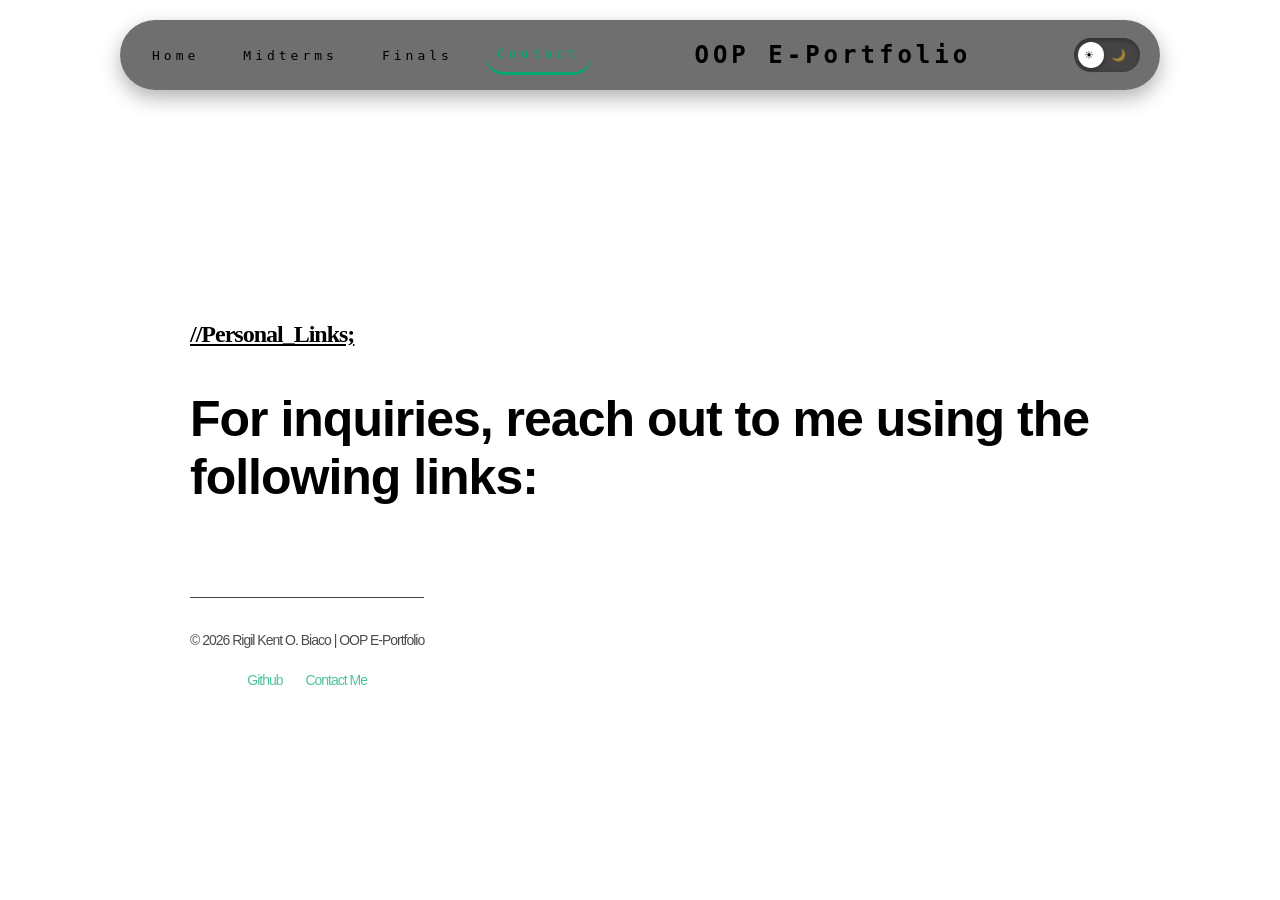
==== contact.html @ 79f82ad2 "Update contact.html" ====
<!DOCTYPE html>
<html lang="en">
<head>
  <meta charset="UTF-8">
  <title>E-Portfolio</title>
  <link href="https://db.onlinewebfonts.com/c/5f21b8d13dad527377311ec2d5388bdf?family=Ndot+55" rel="stylesheet">
  <link href="https://fonts.googleapis.com/css2?family=Courier+Prime:wght@400;700&display=swap" rel="stylesheet">
  <link rel="stylesheet" href="style.css">
  <script>
    (function() {
      const savedTheme = localStorage.getItem('theme');
      if (savedTheme === 'dark') {
        document.documentElement.classList.add('dark-theme');
      }
    })();
  </script>
</head>
<body>
  <header>
    <div class="topnav">
      <div class="nav-left">
        <a href="index.html">Home</a>
        <a href="midterms.html">Midterms</a>
        <a href="finals.html">Finals</a>
        <a class="active" href="contact.html">Contact</a>
      </div>

      <h2>OOP E-Portfolio</h2>
      
      <div class="nav-right">
        <label class="switch">
          <input type="checkbox" id="dark-mode-toggle" onclick="toggleDarkMode()">
          <span class="slider"></span>
        </label>
      </div>
    </div>
  </header>

  <section class ="about-section">
      <div class ="about-container">
        <h2 style="text-align: center; font-size: 24px; font-family: 'Ndot 55'; text-decoration: underline; margin-bottom: 0">//Personal_Links;</h2>
          <h1 style="font-size: 50px; font-family: 'Ndot 55', sans-serif;">For inquiries, reach out to me using the following links:</h1>
            <div class="
      </div>
  </section>

  <script src="script.js"></script>
</body>
<footer>
  <div class="footer-content">
    <p>&copy; 2026 Rigil Kent O. Biaco | OOP E-Portfolio</p>
    <div class="author-links">
      <a href="https://github.com/Carthus8">Github</a>
      <a href="contact.html">Contact Me</a>
    </div>
  </div>
</footer>
</html>
---- style.css ----
body {
  font-family: 'Ndot 55', monospace;
  letter-spacing: 4px;
  display: flex;
  flex-direction: column;
  min-height: 100vh;
  margin: 0;
  background-color: var(--bg-color);
  color: var(--text-color);
  transition: 0.3s; 
}

header {
  background: transparent;
  padding: 0;
  position: relative;
  justify-content: center;
  display: flex;
  align-items: center;
  gap: 10px;
}

footer {
  width: 100%;
  padding: 20px 0;
  background-color: transparent; 
  border-top: 1px solid #444; 
  margin-top: 50px;           
}

.footer-content {
  display: flex;
  flex-direction: column;
  align-items: center;
  gap: 10px;
  font-family: 'Ndot 55', sans-serif;
  font-size: 14px;
  color: var(--text-color);
  opacity: 0.7;
}

.author-links a {
  color: #04AA6D;
  text-decoration: none;
  margin: 0 10px;
  transition: 0.3s;
}

.author-links a:hover {
  text-decoration: underline;
}
.about-section {
  display: flex;
  justify-content: center; 
  align-items: center;    
  min-height: 50vh;      
  width: 100%;
  flex: 1;
}

.about-container {
  width: 90%;              
  max-width: 75ch;        
  text-align: left;        
  font-size: 20px;
  display: flex;
  flex-direction: column;
  align-items: flex-start;
  font-family: 'Courier Prime', sans-serif;
  letter-spacing: -1px;
}

.getstartedbutton {
  background-color: #04AA6D;
  border: none;
  color: var(--text-color);
  text-align: center;
  font-size: 20px;
  padding: 15px 25px;
  width: 200px;
  transition: all 0.5s;
  cursor: pointer;
  margin: 20px;
  display: block;
  font-family: 'Ndot 55', monospace;
  border-radius: 50px;  
}

.getstartedbutton input {
  display: none;
  opacity: 0;
  width: 0;
  height: 0;
}

.getstartedbutton span {
  cursor: pointer;
  display: inline-block;
  position: relative;
  transition: 0.5s;
}

.getstartedbutton span:after {
  content: '\00bb';
  position: absolute;
  opacity: 0;
  top: 0;
  right: -20px;
  bottom: 0;
  transition: 0.5s;
}

.getstartedbutton:hover span {
  padding-right: 25px;
}

.getstartedbutton:hover span:after {
  opacity: 1;
  right: 0;
}

:root {
  --bg-color: #ffffff;
  --text-color: #000000;
}

html {
  background-color: var(--bg-color);
}

.dark-theme {
  --bg-color: #121212;
  --text-color: #ffffff;
}

.switch {
  position: relative;
  display: inline-block;
  width: 66px;
  height: 34px;
  flex-shrink: 0;
}

.switch input {
  display: none;
  opacity: 0;
  width: 0;
  height: 0;
}

.slider {
  position: absolute;
  cursor: pointer;
  top: 0;
  left: 0;
  right: 0;
  bottom: 0;
  background-color: #444;
  transition: .4s;
  border-radius: 34px;
  border: none;
  box-shadow: inset 0 2px 4px rgba(0,0,0,0.3);
}

.slider:before {
  position: absolute;
  content: "☀️";
  height: 26px;
  width: 26px;
  left: 4px;
  bottom: 4px;
  background-color: white; 
  border-radius: 50%;
  display: flex;           
  align-items: center;
  justify-content: center;
  font-size: 14px;        
  -webkit-transition: .4s;
  transition: .4s;
  z-index: 2;
  box-shadow: 0 2px 4px rgba(0,0,0,0.3); 
}

.slider:after {
  position: absolute;
  content: "🌙";
  right: 10px;    
  top: 50%;
  transform: translateY(-50%);
  font-size: 12px;
  z-index: 1;
  opacity: 0.5;
}

.slider:hover {
  opacity: 0.8;
}

input:checked + .slider {
  background-color: #04AA6D;
}

input:focus + .slider {
  box-shadow: inset 0 2px 4px rgba(0,0,0,0.3); 
  outline: none;
}

input:checked + .slider:before {
  -webkit-transform: translateX(32px);
  -ms-transform: translateX(32px);
  transform: translateX(32px);
  content: "🌙";
}

html.dark-theme .slider:before {
  background-color: #222;
  border: 1px solid #444;
  transition: background-color 0.3s ease, transform 0.3s ease;
}
  
input:checked + .slider:after {
  content: "";
}

.topnav {
  display: flex;
  align-items: center;
  height: 50px;
  justify-content: space-between;

  width: 90%;              
  max-width: 1000px;      
  margin: 20px auto;      

  padding: 10px 20px;
  border-radius: 50px;    
  background-color: #333;
  
  box-shadow: 0 8px 20px rgba(0, 0, 0, 0.3);
  background: rgba(51, 51, 51, 0.7);
  backdrop-filter: blur(10px);
}

.topnav a {
  color:  var(--text-color);
  text-align: center;
  padding: 10px 12px;
  text-decoration: none;
  font-size: 13px;
  display: flex;
  align-items: center;
  flex: 0 1 auto;
}

.topnav a:hover {
  background-color: #ddd;
  border-radius: 50px;
  color: black;
}

.topnav a.active {
  background-color: transparent;
  color: #04AA6D;
  border-bottom: 3px solid #04AA6D;
  border-radius: 50px;
  padding-bottom: 11px;
}

.nav-left {
  display: flex;
  gap: 20px;
}

.nav-right {
  display: flex;
  align-items: center;
}

content-block {
  padding: 80px 20px; 
  width: 100%;
  display: flex;
  justify-content: center;
  align-items: center;
}

.container {
  width: 90%;
  max-width: 800px; 
  margin: auto;
}

.assignment-card {
  background: rgba(255, 255, 255, 0.05); 
  border-left: 5px solid #04AA6D;
  padding: 20px;
  margin-top: 20px;
  border-radius: 8px;
}

.section-divider {
  border: 0;
  height: 1px;
  background: linear-gradient(to right, transparent, #444, transparent);
  margin: 50px 0;
}

html {
  scroll-behavior: smooth;
}

file-link {
  margin-top: 15px;
  font-family: 'Ndot 55', monospace;
  font-size: 14px;
}

.file-link a {
  color: #04AA6D;
  text-decoration: none; 
  font-weight: bold;
  transition: 0.3s;
}

.file-link a:hover {
  color: #ffffff; 
  text-decoration: underline;
}

.divider {
  border: 0;                   
  height: 1px;                
  background-color: #333;    
  margin: 40px 0;             
  width: 100%;   
  background: linear-gradient(to right, transparent, #04AA6D, transparent);
}
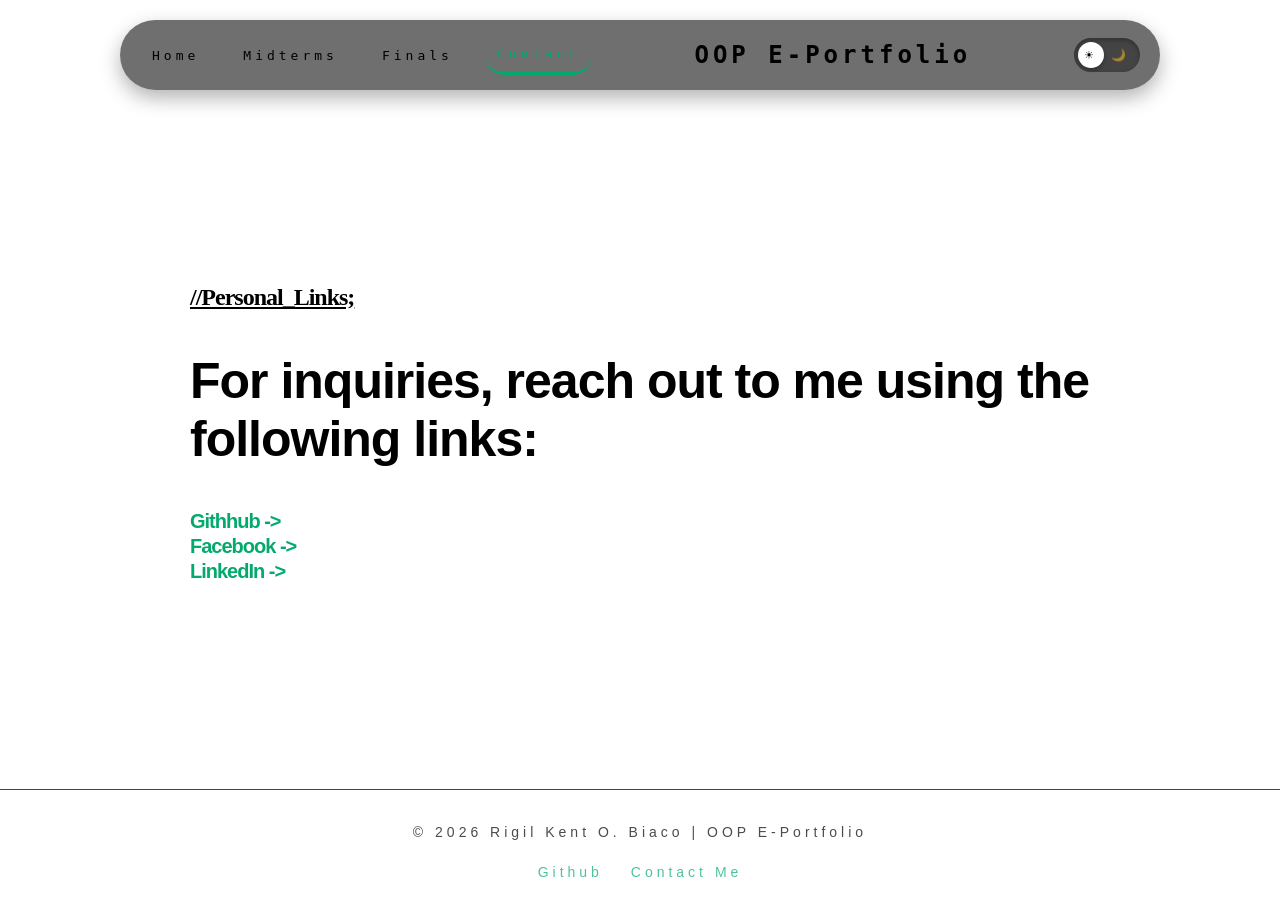
==== commit 36faa745: "Update contact.html" ====
--- a/contact.html
+++ b/contact.html
@@ -40,7 +40,15 @@
       <div class ="about-container">
         <h2 style="text-align: center; font-size: 24px; font-family: 'Ndot 55'; text-decoration: underline; margin-bottom: 0">//Personal_Links;</h2>
           <h1 style="font-size: 50px; font-family: 'Ndot 55', sans-serif;">For inquiries, reach out to me using the following links:</h1>
-            <div class="
+            <div class="file-link">
+              <a href="https://github.com/Carthus8">Githhub -></a>
+            </div>
+            <div class="file-link">
+              <a href="https://facebook.com/kent.biaco/">Facebook -></a>
+            </div>
+            <div class="file-link">
+              <a href="https://www.linkedin.com/in/rigil-kent-biaco-8456672b0">LinkedIn -></a>
+            </div>
       </div>
   </section>
 
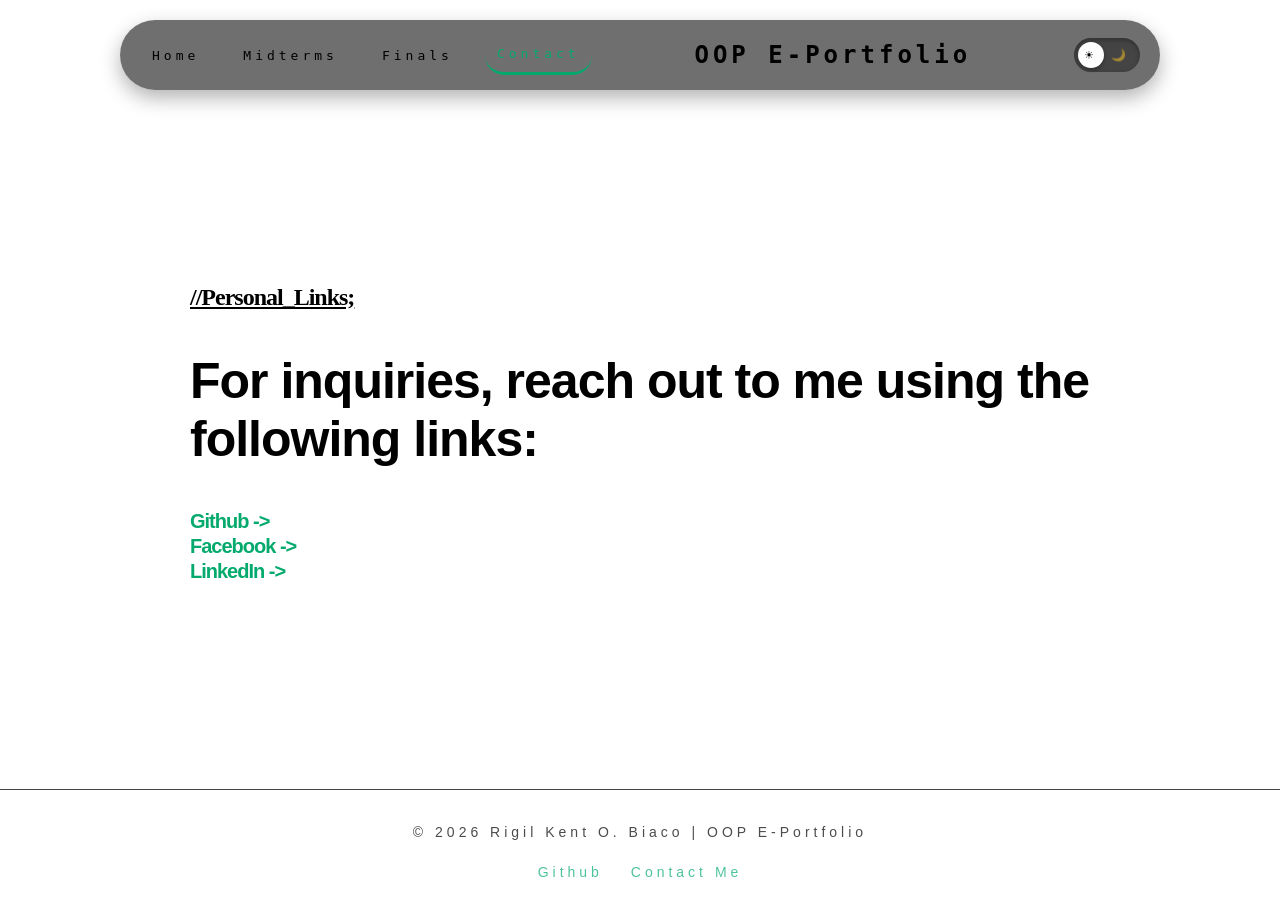
==== commit 3d5f8393: "Update contact.html" ====
--- a/contact.html
+++ b/contact.html
@@ -41,7 +41,7 @@
         <h2 style="text-align: center; font-size: 24px; font-family: 'Ndot 55'; text-decoration: underline; margin-bottom: 0">//Personal_Links;</h2>
           <h1 style="font-size: 50px; font-family: 'Ndot 55', sans-serif;">For inquiries, reach out to me using the following links:</h1>
             <div class="file-link">
-              <a href="https://github.com/Carthus8">Githhub -></a>
+              <a href="https://github.com/Carthus8">Github -></a>
             </div>
             <div class="file-link">
               <a href="https://facebook.com/kent.biaco/">Facebook -></a>
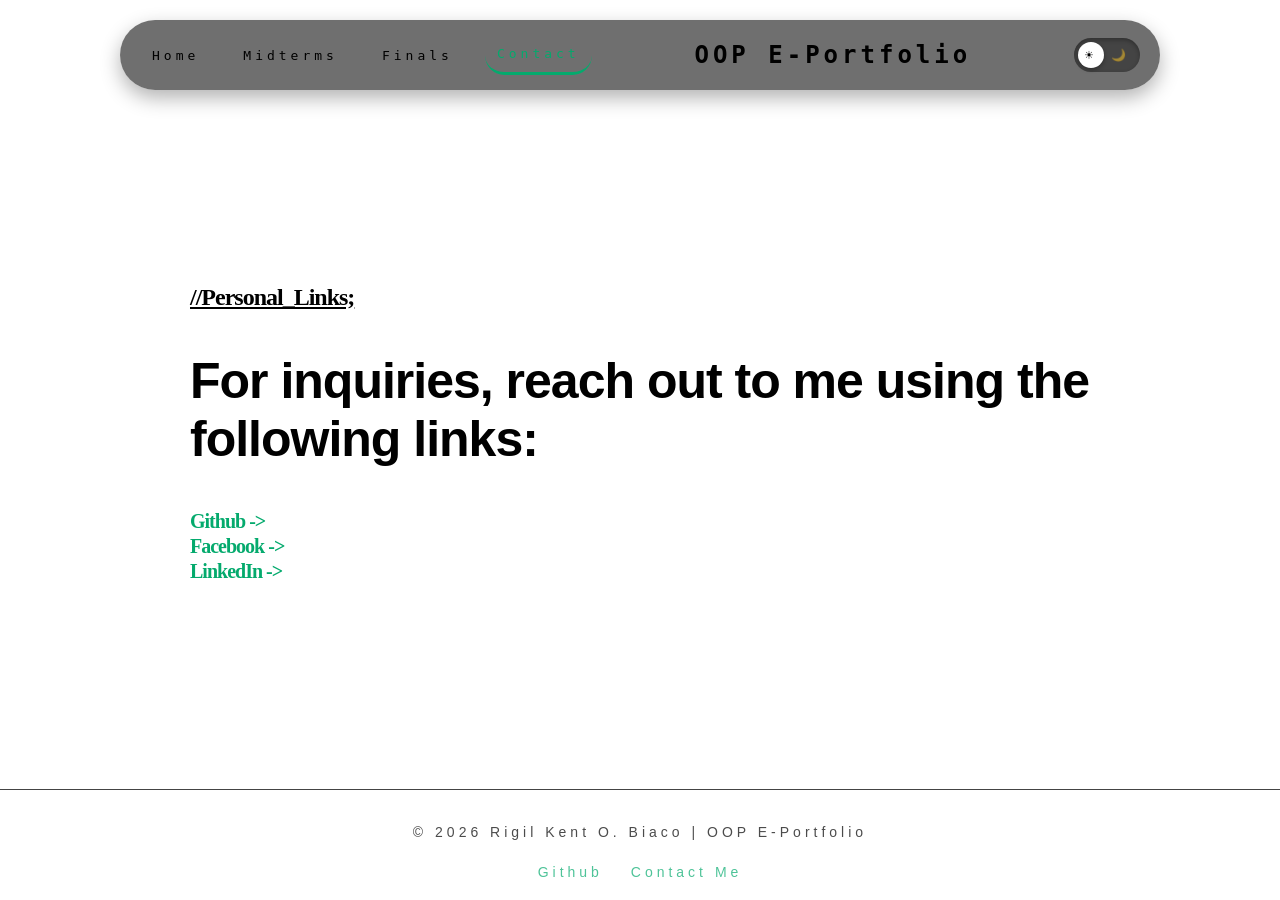
==== commit 2b380623: "Update contact.html" ====
--- a/contact.html
+++ b/contact.html
@@ -41,13 +41,13 @@
         <h2 style="text-align: center; font-size: 24px; font-family: 'Ndot 55'; text-decoration: underline; margin-bottom: 0">//Personal_Links;</h2>
           <h1 style="font-size: 50px; font-family: 'Ndot 55', sans-serif;">For inquiries, reach out to me using the following links:</h1>
             <div class="file-link">
-              <a href="https://github.com/Carthus8">Github -></a>
+              <a href="https://github.com/Carthus8" style="font-family: 'Ndot 55';">Github -></a>
             </div>
             <div class="file-link">
-              <a href="https://facebook.com/kent.biaco/">Facebook -></a>
+              <a href="https://facebook.com/kent.biaco/" style="font-family: 'Ndot 55';">Facebook -></a>
             </div>
             <div class="file-link">
-              <a href="https://www.linkedin.com/in/rigil-kent-biaco-8456672b0">LinkedIn -></a>
+              <a href="https://www.linkedin.com/in/rigil-kent-biaco-8456672b0" style="font-family: 'Ndot 55';">LinkedIn -></a>
             </div>
       </div>
   </section>
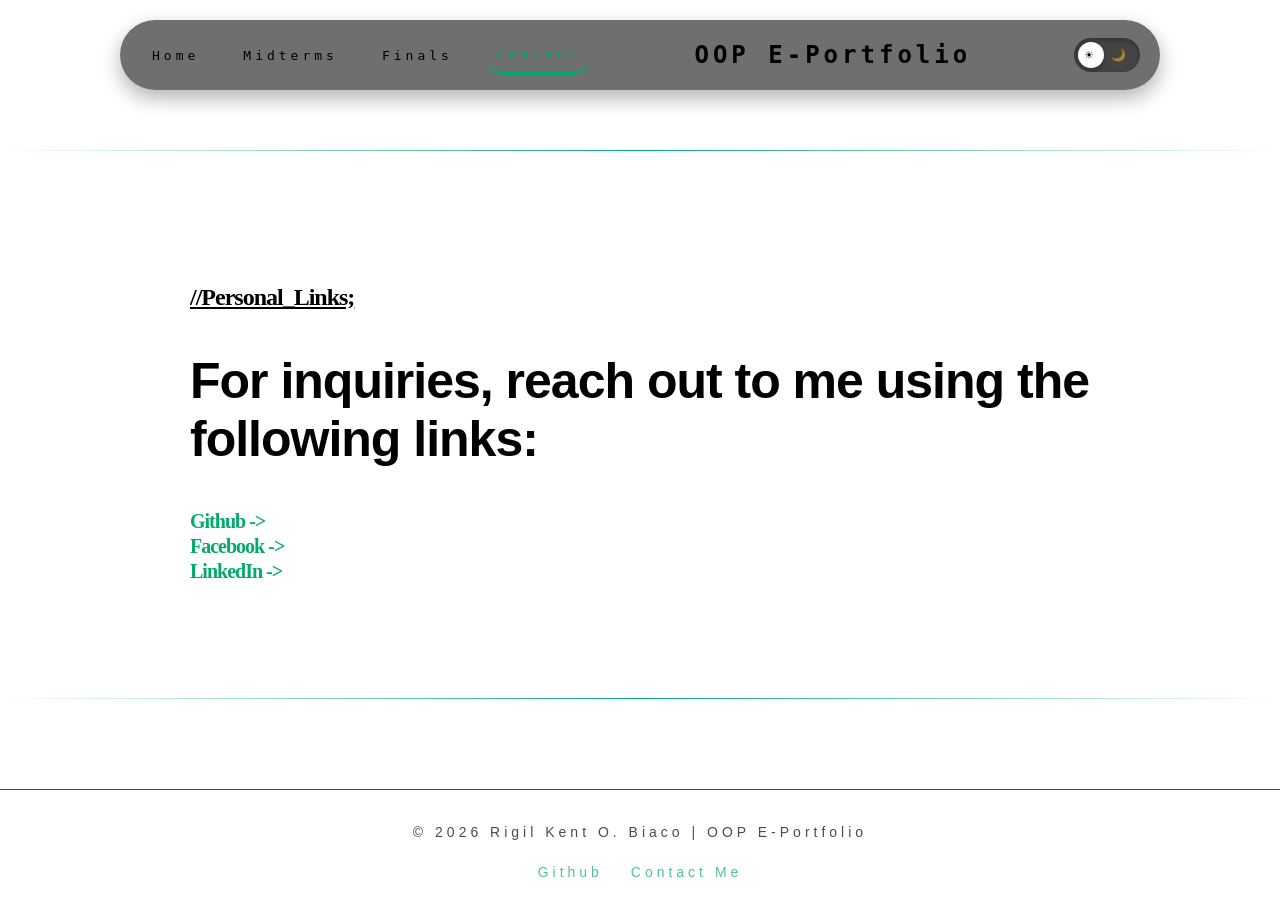
==== commit e1960278: "Update contact.html" ====
--- a/contact.html
+++ b/contact.html
@@ -36,6 +36,8 @@
     </div>
   </header>
 
+  <hr class="divider">
+
   <section class ="about-section">
       <div class ="about-container">
         <h2 style="text-align: center; font-size: 24px; font-family: 'Ndot 55'; text-decoration: underline; margin-bottom: 0">//Personal_Links;</h2>
@@ -52,6 +54,8 @@
       </div>
   </section>
 
+  <hr class="divider">
+
   <script src="script.js"></script>
 </body>
 <footer>
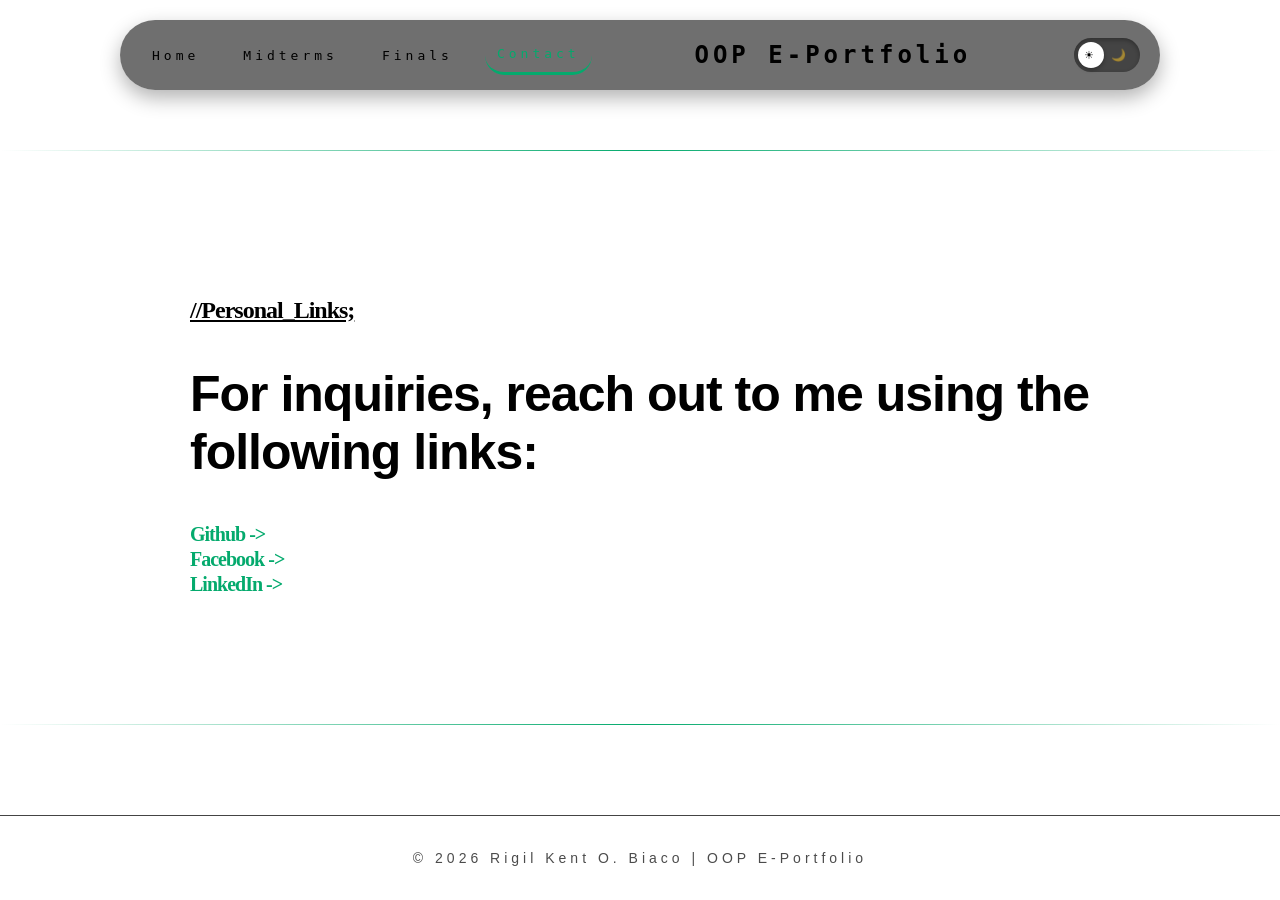
==== commit efadfaed: "Update contact.html" ====
--- a/contact.html
+++ b/contact.html
@@ -61,10 +61,6 @@
 <footer>
   <div class="footer-content">
     <p>&copy; 2026 Rigil Kent O. Biaco | OOP E-Portfolio</p>
-    <div class="author-links">
-      <a href="https://github.com/Carthus8">Github</a>
-      <a href="contact.html">Contact Me</a>
-    </div>
   </div>
 </footer>
 </html>
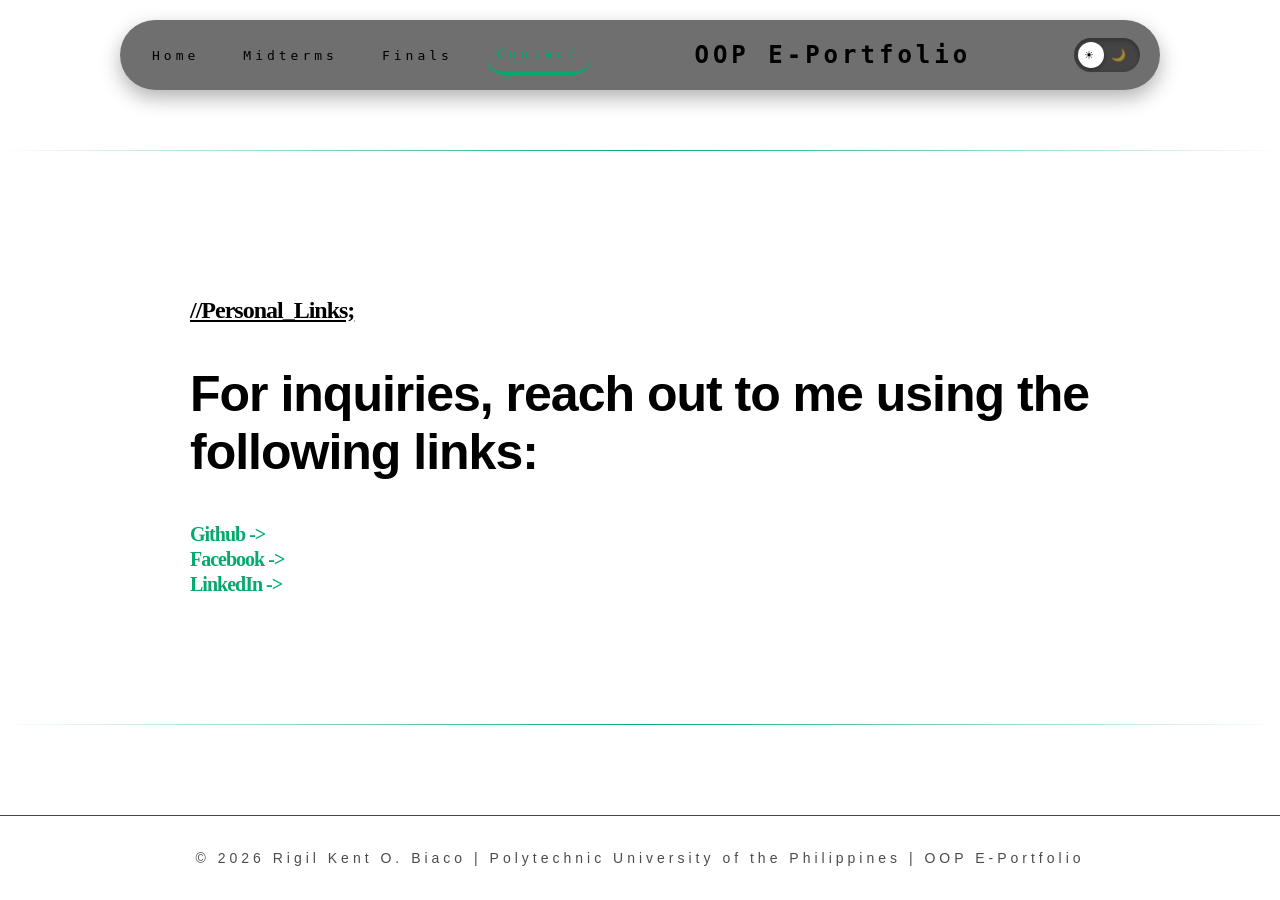
==== commit 2a00cb2f: "Update contact.html" ====
--- a/contact.html
+++ b/contact.html
@@ -60,7 +60,7 @@
 </body>
 <footer>
   <div class="footer-content">
-    <p>&copy; 2026 Rigil Kent O. Biaco | OOP E-Portfolio</p>
+    <p>&copy; 2026 Rigil Kent O. Biaco | Polytechnic University of the Philippines | OOP E-Portfolio</p>
   </div>
 </footer>
 </html>
